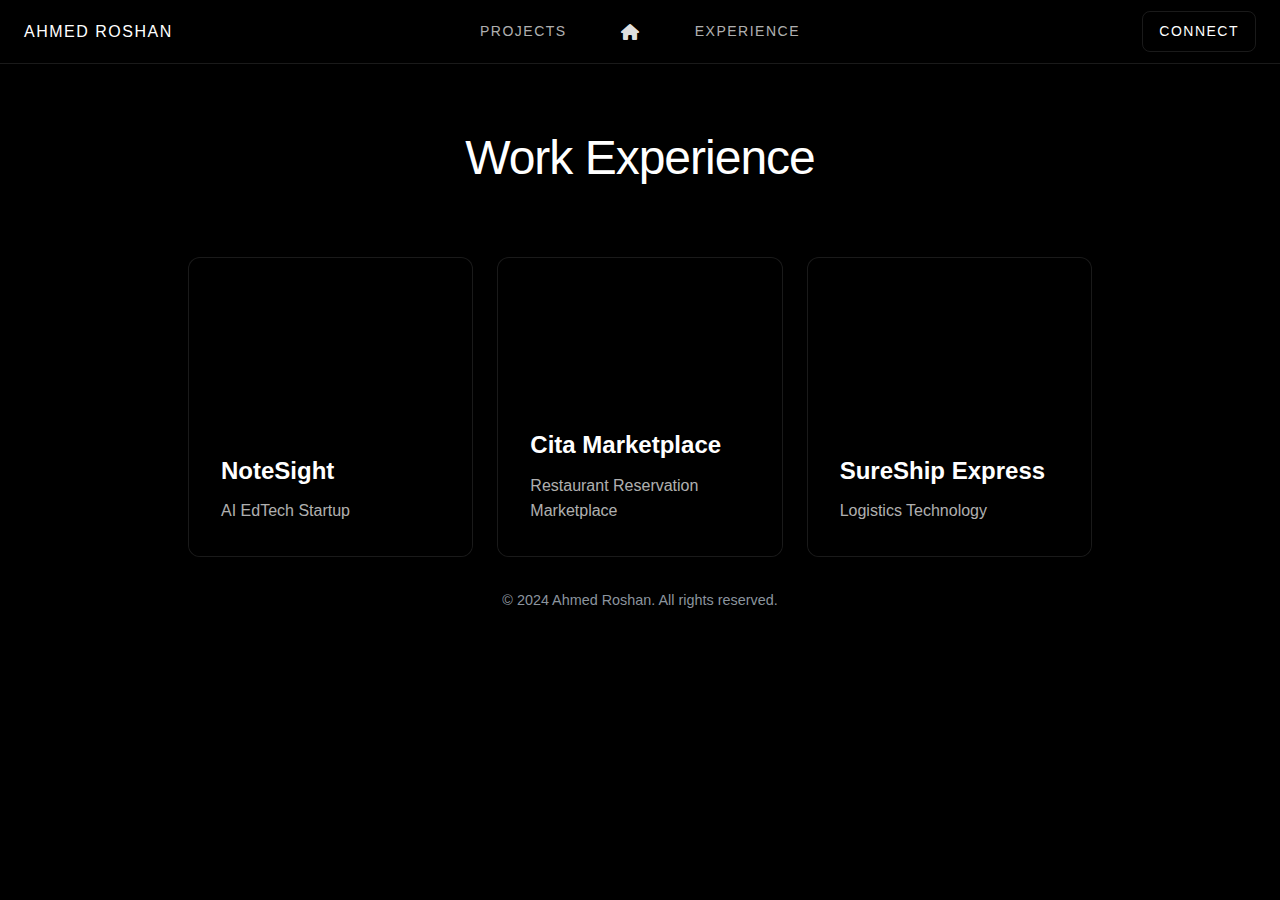
==== experience.html @ 5dc5aee1 "Initial portfolio website commit" ====
<!DOCTYPE html>
<html lang="en">
<head>
    <meta charset="UTF-8">
    <meta name="viewport" content="width=device-width, initial-scale=1.0">
    <title>Work Experience - Ahmed Roshan</title>
    <link rel="stylesheet" href="styles.css">
    <link rel="stylesheet" href="https://cdnjs.cloudflare.com/ajax/libs/font-awesome/6.0.0/css/all.min.css">
</head>
<body>
    <!-- Navigation -->
    <nav class="navbar">
        <div class="nav-section">
            <div class="name-wrapper">
                <span class="nav-brand">Ahmed Roshan</span>
                <div class="name-dropdown">
                    <div class="name-content">
                        <h3>University of Virginia</h3>
                        <p class="graduation">Expected Graduation: May 2026</p>
                        <p class="major">Major: Computer Science & Economics</p>
                        <div class="current-status">
                            <p>Currently working at NoteSight as a Product Management & Development Intern for Spring.</p>
                            <p>Open for Summer 2025 internships and full-time roles starting in 2026.</p>
                        </div>
                    </div>
                </div>
            </div>
        </div>
        <div class="nav-center">
            <a href="projects.html">Projects</a>
            <a href="index.html" class="home-icon" title="Home">
                <i class="fas fa-home"></i>
            </a>
            <a href="experience.html">Experience</a>
        </div>
        <div class="nav-right">
            <a href="index.html#connect" class="connect-button">Connect</a>
        </div>
    </nav>

    <!-- Experience Grid -->
    <section class="experience-page">
        <h1 class="page-title">Work Experience</h1>
        <div class="experience-grid">
            <a href="notesight.html" class="experience-box">
                <div class="experience-box-content">
                    <h2>NoteSight</h2>
                    <p>AI EdTech Startup</p>
                </div>
                <div class="experience-box-overlay">
                    <div class="company-logo">
                        <img src="images/notesight-logo.png" alt="NoteSight Logo" class="company-logo-img">
                    </div>
                </div>
            </a>

            <a href="cita.html" class="experience-box">
                <div class="experience-box-content">
                    <h2>Cita Marketplace</h2>
                    <p>Restaurant Reservation Marketplace</p>
                </div>
                <div class="experience-box-overlay">
                    <div class="company-logo">
                        <img src="images/cita-logo.png" alt="Cita Logo" class="company-logo-img">
                    </div>
                </div>
            </a>

            <a href="sureship.html" class="experience-box">
                <div class="experience-box-content">
                    <h2>SureShip Express</h2>
                    <p>Logistics Technology</p>
                </div>
                <div class="experience-box-overlay">
                    <div class="company-logo">
                        <img src="images/sureship-logo.png" alt="SureShip Logo" class="company-logo-img">
                    </div>
                </div>
            </a>
        </div>
    </section>

    <footer>
        <p>&copy; 2024 Ahmed Roshan. All rights reserved.</p>
    </footer>
</body>
</html>
---- styles.css ----
/* Reset and Base Styles */
* {
    margin: 0;
    padding: 0;
    box-sizing: border-box;
    background-color: #000000;
}

:root {
    --primary-color: #ffffff;
    --secondary-color: #8b949e;
    --text-color: #ffffff;
    --light-text: #8b949e;
    --background: #000000;
    --header-bg: #000000;
    --section-bg: #000000;
    --card-bg: #000000;
    --border-color: #30363d;
    --transition: all 0.3s ease;
}

body {
    font-family: -apple-system, BlinkMacSystemFont, 'Segoe UI', Helvetica, Arial, sans-serif;
    line-height: 1.6;
    color: var(--text-color);
    background-color: #000000;
}

/* Navigation */
.navbar {
    position: fixed;
    top: 0;
    left: 0;
    right: 0;
    width: 100%;
    background-color: #000000 !important;
    padding: 0 24px;
    display: flex;
    justify-content: space-between;
    align-items: center;
    z-index: 1000;
    height: 64px;
    border-bottom: 1px solid rgba(255, 255, 255, 0.1);
    -webkit-backdrop-filter: none;
    backdrop-filter: none;
}

.nav-section, .nav-center, .nav-right {
    background-color: #000000;
}

.nav-brand, .nav-center a, .connect-button {
    background-color: transparent;
}

.nav-brand {
    font-size: 16px;
    font-weight: 500;
    color: #ffffff;
    text-transform: uppercase;
    letter-spacing: 1.5px;
}

.nav-center {
    display: flex;
    gap: 40px;
    position: absolute;
    left: 50%;
    transform: translateX(-50%);
    align-items: center;
}

.nav-center a {
    color: rgba(255, 255, 255, 0.7);
    text-decoration: none;
    font-size: 14px;
    font-weight: 500;
    text-transform: uppercase;
    letter-spacing: 1.5px;
    transition: color 0.15s ease;
}

.home-icon {
    display: flex;
    align-items: center;
    justify-content: center;
    width: 32px;
    height: 32px;
    padding: 0;
    border-radius: 50%;
    background: rgba(255, 255, 255, 0.1);
    transition: all 0.15s ease;
    margin: 0 8px;
}

.home-icon i {
    font-size: 16px;
    color: rgba(255, 255, 255, 0.9);
    background: transparent;
}

.home-icon:hover {
    background: rgba(255, 255, 255, 0.2);
    transform: translateY(-2px);
}

.nav-center a:hover {
    color: #ffffff;
}

.nav-links {
    display: flex;
    gap: 2rem;
    list-style: none;
}

.nav-links a {
    text-decoration: none;
    color: var(--light-text);
    font-weight: 400;
    font-size: 0.9rem;
    text-transform: uppercase;
    letter-spacing: 0.5px;
    transition: var(--transition);
}

.nav-links a:hover {
    color: var(--primary-color);
}

.nav-right {
    display: flex;
    align-items: center;
}

/* Connect Button and Dropdown */
.connect-wrapper {
    position: relative;
}

.connect-button {
    padding: 8px 16px;
    border: 1px solid rgba(255, 255, 255, 0.1);
    border-radius: 8px;
    color: #ffffff;
    font-size: 14px;
    font-weight: 500;
    text-decoration: none;
    transition: all 0.15s ease;
    background: transparent;
    text-transform: uppercase;
    letter-spacing: 1.5px;
    cursor: pointer;
}

.connect-dropdown {
    position: absolute;
    top: calc(100% + 12px);
    right: 0;
    background: #000000;
    border: 1px solid rgba(255, 255, 255, 0.1);
    border-radius: 12px;
    padding: 12px;
    display: grid;
    grid-template-columns: repeat(2, 1fr);
    gap: 8px;
    opacity: 0;
    visibility: hidden;
    transform: translateY(-10px);
    transition: all 0.2s ease;
}

.connect-wrapper:hover .connect-button {
    border-color: rgba(255, 255, 255, 0.2);
    background: rgba(255, 255, 255, 0.1);
}

.connect-wrapper:hover .connect-dropdown {
    opacity: 1;
    visibility: visible;
    transform: translateY(0);
}

.connect-option {
    width: 40px;
    height: 40px;
    display: flex;
    align-items: center;
    justify-content: center;
    border-radius: 8px;
    background: rgba(255, 255, 255, 0.05);
    color: rgba(255, 255, 255, 0.7);
    text-decoration: none;
    transition: all 0.15s ease;
}

.connect-option:hover {
    background: rgba(255, 255, 255, 0.1);
    color: #ffffff;
    transform: translateY(-2px);
}

.connect-option i {
    font-size: 18px;
    background: transparent;
}

/* Hero Section */
.hero {
    background-color: #000000;
    min-height: 100vh;
    display: flex;
    align-items: center;
    justify-content: center;
    padding: 0 5%;
}

.hero-content {
    max-width: 800px;
    margin: 0 auto;
    text-align: center;
}

.hero h1 {
    font-size: 64px;
    margin-bottom: 16px;
    color: var(--primary-color);
    font-weight: 600;
    letter-spacing: -2px;
    line-height: 1.1;
}

.hero-subtitle {
    font-size: 24px;
    color: var(--primary-color);
    margin-bottom: 8px;
    font-weight: 500;
}

.hero-tagline {
    font-size: 20px;
    color: var(--light-text);
    margin-bottom: 48px;
    font-weight: 400;
}

.hero-description {
    max-width: 700px;
    margin: 0 auto;
    text-align: left;
}

.hero-description h2 {
    font-size: 24px;
    color: var(--primary-color);
    margin-bottom: 24px;
    font-weight: 500;
    text-align: center;
}

.hero-description p {
    font-size: 16px;
    color: var(--light-text);
    margin-bottom: 24px;
    line-height: 1.6;
}

/* CTA Buttons */
.cta-buttons {
    display: flex;
    gap: 1rem;
    justify-content: center;
}

.cta-primary, .cta-secondary {
    padding: 0.6rem 1.2rem;
    border-radius: 4px;
    text-decoration: none;
    font-weight: 400;
    font-size: 0.9rem;
    transition: var(--transition);
}

.cta-primary {
    background: var(--primary-color);
    color: var(--background);
    border: none;
}

.cta-secondary {
    border: 1px solid var(--border-color);
    color: var(--primary-color);
    background: transparent;
}

.cta-primary:hover, .cta-secondary:hover {
    opacity: 0.9;
}

/* Section Styles */
.section {
    padding: 4rem 0;
    max-width: 1200px;
    margin: 0 auto;
}

.section-title {
    font-size: 36px;
    font-weight: 600;
    margin-bottom: 2rem;
    text-align: left;
    color: #ffffff;
}

/* Projects Grid */
.projects-grid {
    display: grid;
    grid-template-columns: repeat(auto-fit, minmax(300px, 1fr));
    gap: 2rem;
    max-width: 1200px;
    margin: 0 auto;
}

.project-card {
    background: var(--background);
    border: 1px solid var(--border-color);
    border-radius: 4px;
    overflow: hidden;
    transition: var(--transition);
}

.project-card:hover {
    border-color: var(--light-text);
}

.project-image img {
    width: 100%;
    height: 200px;
    object-fit: cover;
}

.project-content {
    padding: 1.5rem;
}

.project-tech {
    display: flex;
    gap: 0.5rem;
    flex-wrap: wrap;
    margin: 1rem 0;
}

.project-tech span {
    background: var(--section-bg);
    color: var(--light-text);
    padding: 0.3rem 0.8rem;
    border-radius: 20px;
    font-size: 0.9rem;
}

.project-links {
    display: flex;
    gap: 16px;
}

.project-links-center {
    display: flex;
    gap: 16px;
    justify-content: center;
    margin-top: 48px;
}

.project-link {
    display: flex;
    align-items: center;
    gap: 8px;
    padding: 8px 16px;
    border: 1px solid rgba(255, 255, 255, 0.1);
    border-radius: 8px;
    color: #ffffff;
    text-decoration: none;
    font-size: 14px;
    transition: all 0.15s ease;
}

.project-link:hover {
    border-color: rgba(255, 255, 255, 0.2);
    background: rgba(255, 255, 255, 0.1);
    transform: translateY(-2px);
}

.project-link i {
    font-size: 16px;
    background: transparent;
}

/* Timeline */
.timeline {
    max-width: 800px;
    margin: 0 auto;
    padding: 0 20px;
}

.timeline-item {
    position: relative;
    padding-left: 2rem;
    margin-bottom: 3rem;
    border-left: 2px solid rgba(255, 255, 255, 0.2);
}

.timeline-content {
    background: rgba(255, 255, 255, 0.05);
    padding: 2rem;
    border-radius: 8px;
}

.timeline-content h3 {
    font-size: 24px;
    font-weight: 600;
    color: #ffffff;
    margin-bottom: 0.5rem;
}

.timeline-content h4 {
    font-size: 18px;
    font-weight: 500;
    color: rgba(255, 255, 255, 0.7);
    margin-bottom: 1.5rem;
}

.timeline-content ul {
    list-style: none;
    padding: 0;
    margin: 0 0 2rem 0;
}

.timeline-content li {
    color: rgba(255, 255, 255, 0.9);
    margin-bottom: 1rem;
    line-height: 1.6;
    font-size: 16px;
}

.timeline-skills,
.timeline-tools {
    margin-top: 1.5rem;
}

.timeline-skills h5,
.timeline-tools h5 {
    font-size: 16px;
    font-weight: 600;
    color: rgba(255, 255, 255, 0.7);
    margin-bottom: 0.75rem;
}

.skills-list,
.tools-list {
    display: flex;
    flex-wrap: wrap;
    gap: 8px;
}

.skills-list span,
.tools-list span {
    background: rgba(255, 255, 255, 0.1);
    padding: 4px 12px;
    border-radius: 16px;
    font-size: 14px;
    color: rgba(255, 255, 255, 0.9);
    transition: all 0.2s ease;
}

.skills-list span:hover,
.tools-list span:hover {
    background: rgba(255, 255, 255, 0.15);
    transform: translateY(-1px);
}

/* Connect Section */
.social-links {
    display: flex;
    justify-content: center;
    gap: 2rem;
    flex-wrap: wrap;
    max-width: 600px;
    margin: 0 auto;
}

.social-link {
    display: flex;
    align-items: center;
    gap: 0.5rem;
    text-decoration: none;
    color: var(--light-text);
    padding: 1rem;
    border-radius: 4px;
    background: var(--background);
    box-shadow: 0 2px 4px rgba(0, 0, 0, 0.1);
    transition: var(--transition);
    border: 1px solid var(--border-color);
}

.social-link:hover {
    color: var(--primary-color);
    border-color: var(--light-text);
}

.social-link i {
    font-size: 1.5rem;
}

/* Footer */
footer {
    text-align: center;
    padding: 2rem;
    background: var(--background);
    color: var(--light-text);
    font-size: 0.9rem;
}

/* Mobile Menu Button */
.mobile-menu-button {
    background: transparent;
    border: none;
    color: var(--primary-color);
    font-size: 1.5rem;
    cursor: pointer;
}

/* Responsive Design */
@media (max-width: 768px) {
    .hero h1 {
        font-size: 40px;
        margin-bottom: 12px;
    }
    
    .hero-subtitle {
        font-size: 20px;
    }
    
    .hero-tagline {
        font-size: 18px;
        margin-bottom: 36px;
    }
    
    .hero-description h2 {
        font-size: 20px;
        margin-bottom: 20px;
    }
    
    .nav-links {
        display: none;
    }
    
    .section-title {
        font-size: 2rem;
    }
    
    .social-links {
        flex-direction: column;
        align-items: center;
    }
    
    .social-link {
        width: 100%;
        justify-content: center;
    }

    .timeline {
        padding: 0 10px;
    }

    .timeline-content {
        padding: 1.5rem;
    }

    .timeline-content h3 {
        font-size: 20px;
    }

    .timeline-content h4 {
        font-size: 16px;
    }

    .timeline-content li {
        font-size: 14px;
    }

    .skills-list span,
    .tools-list span {
        font-size: 12px;
        padding: 3px 10px;
    }
}

/* Page Titles */
.page-title {
    font-size: 48px;
    font-weight: 500;
    color: var(--primary-color);
    margin: 120px 0 60px;
    text-align: center;
    letter-spacing: -1px;
}

/* Experience Page Styles */
.experience-page {
    max-width: 1000px;
    margin: 0 auto;
    padding: 0 24px;
}

.experience-item {
    background: #000000;
    border: 1px solid var(--border-color);
    border-radius: 12px;
    padding: 32px;
    margin-bottom: 32px;
}

.experience-header {
    margin-bottom: 24px;
}

.experience-header h2 {
    font-size: 24px;
    color: var(--primary-color);
    margin-bottom: 8px;
}

.experience-header h3 {
    font-size: 18px;
    color: var(--light-text);
    margin-bottom: 4px;
}

.experience-date {
    font-size: 14px;
    color: var(--light-text);
}

.experience-content h4 {
    font-size: 16px;
    color: var(--primary-color);
    margin: 24px 0 16px;
}

.experience-content ul {
    list-style: none;
    padding: 0;
}

.experience-content li {
    color: var(--light-text);
    margin-bottom: 12px;
    padding-left: 24px;
    position: relative;
}

.experience-content li:before {
    content: "•";
    position: absolute;
    left: 0;
    color: var(--light-text);
}

.tech-stack {
    display: flex;
    flex-wrap: wrap;
    gap: 8px;
}

.tech-stack span {
    background: rgba(255, 255, 255, 0.1);
    color: var(--light-text);
    padding: 4px 12px;
    border-radius: 16px;
    font-size: 14px;
}

/* Projects Page Styles */
.projects-page {
    max-width: 1200px;
    margin: 0 auto;
    padding: 0 24px;
}

/* Project Item Base Styles */
.project-item {
    background: #000000;
    border: 1px solid rgba(255, 255, 255, 0.1);
    border-radius: 12px;
    margin-bottom: 64px;
    transition: all 0.3s ease;
}

.project-item:hover {
    border-color: rgba(255, 255, 255, 0.2);
    transform: translateY(-4px);
}

/* Project Large Layout */
.project-large .project-content {
    display: flex;
    flex-direction: column;
    gap: 48px;
    padding: 48px;
}

.project-image-large {
    width: 100%;
    height: 500px;
    border-radius: 8px;
    overflow: hidden;
}

.project-image-large img {
    width: 100%;
    height: 100%;
    object-fit: cover;
}

/* Project Split Layout */
.project-split {
    display: grid;
    grid-template-columns: 1fr 1fr;
    gap: 48px;
    padding: 0;
}

.project-image-side {
    height: 100%;
    border-radius: 12px 0 0 12px;
    overflow: hidden;
}

.project-image-side img {
    width: 100%;
    height: 100%;
    object-fit: cover;
}

.project-content-side {
    padding: 48px 48px 48px 0;
}

/* Project Text Focus Layout */
.project-text-focus {
    padding: 48px;
}

.project-metrics {
    display: grid;
    grid-template-columns: repeat(3, 1fr);
    gap: 32px;
    margin: 32px 0;
    text-align: center;
}

.metric {
    display: flex;
    flex-direction: column;
    gap: 8px;
}

.metric-number {
    font-size: 48px;
    font-weight: 600;
    color: #ffffff;
    line-height: 1;
}

.metric-label {
    font-size: 16px;
    color: rgba(255, 255, 255, 0.7);
}

/* Project Content Styles */
.project-content h2 {
    font-size: 32px;
    font-weight: 600;
    color: #ffffff;
    margin-bottom: 16px;
}

.project-role {
    font-size: 20px;
    font-weight: 500;
    color: rgba(255, 255, 255, 0.7);
    margin-bottom: 24px;
}

.project-description {
    font-size: 16px;
    line-height: 1.6;
    color: rgba(255, 255, 255, 0.7);
    margin-bottom: 32px;
    max-width: 700px;
}

.project-tech-stack {
    margin-bottom: 32px;
}

.project-tech-stack h4,
.project-highlights h4 {
    font-size: 16px;
    color: #ffffff;
    margin-bottom: 16px;
}

.tech-tags {
    display: flex;
    flex-wrap: wrap;
    gap: 8px;
}

.tech-tags span {
    background: rgba(255, 255, 255, 0.1);
    color: rgba(255, 255, 255, 0.7);
    padding: 6px 12px;
    border-radius: 16px;
    font-size: 14px;
}

.project-highlights ul {
    list-style: none;
    padding: 0;
    margin: 0 0 32px 0;
}

.project-highlights li {
    color: rgba(255, 255, 255, 0.7);
    margin-bottom: 12px;
    padding-left: 24px;
    position: relative;
}

.project-highlights li:before {
    content: "•";
    position: absolute;
    left: 0;
    color: rgba(255, 255, 255, 0.7);
}

/* Responsive Design for Projects */
@media (max-width: 768px) {
    .project-large .project-content {
        padding: 32px;
        gap: 32px;
    }

    .project-image-large {
        height: 300px;
    }

    .project-split {
        grid-template-columns: 1fr;
        gap: 32px;
    }

    .project-image-side {
        height: 300px;
        border-radius: 12px 12px 0 0;
    }

    .project-content-side {
        padding: 32px;
    }

    .project-text-focus {
        padding: 32px;
    }

    .project-metrics {
        grid-template-columns: 1fr;
        gap: 24px;
    }

    .metric-number {
        font-size: 36px;
    }
}

/* Experience Grid Styles */
.experience-grid {
    display: grid;
    grid-template-columns: repeat(3, 1fr);
    gap: 24px;
    max-width: 1200px;
    margin: 0 auto;
    padding: 0 24px;
}

.experience-box {
    position: relative;
    background: #000000;
    border: 1px solid rgba(255, 255, 255, 0.1);
    border-radius: 12px;
    height: 300px;
    overflow: hidden;
    text-decoration: none;
    transition: all 0.3s ease;
}

.experience-box:hover {
    border-color: rgba(255, 255, 255, 0.2);
    transform: translateY(-4px);
}

.experience-box-content {
    position: absolute;
    top: 0;
    left: 0;
    width: 100%;
    height: 100%;
    padding: 32px;
    display: flex;
    flex-direction: column;
    justify-content: flex-end;
    background: linear-gradient(to bottom, transparent 0%, rgba(0, 0, 0, 0.8) 50%);
    z-index: 2;
    transition: opacity 0.3s ease;
}

.experience-box:hover .experience-box-content {
    opacity: 0;
}

.experience-box-content h2 {
    font-size: 24px;
    font-weight: 600;
    color: #ffffff;
    margin-bottom: 8px;
}

.experience-box-content p {
    font-size: 16px;
    color: rgba(255, 255, 255, 0.7);
}

.experience-box-overlay {
    position: absolute;
    top: 0;
    left: 0;
    width: 100%;
    height: 100%;
    background: #000000;
    display: flex;
    align-items: center;
    justify-content: center;
    opacity: 0;
    transition: opacity 0.3s ease;
    border-radius: 12px;
    overflow: hidden;
}

.experience-box:hover .experience-box-overlay {
    opacity: 1;
}

.company-logo {
    position: absolute;
    top: 0;
    left: 0;
    width: 100%;
    height: 100%;
    display: flex;
    align-items: center;
    justify-content: center;
    padding: 0;
    border-radius: 12px;
    overflow: hidden;
}

.company-logo-img {
    width: 100%;
    height: 100%;
    object-fit: cover;
    background: transparent;
    border-radius: 12px;
}

.cita-logo {
    display: none;
}

/* Responsive Design for Experience Grid */
@media (max-width: 1024px) {
    .experience-grid {
        grid-template-columns: repeat(2, 1fr);
    }
}

@media (max-width: 768px) {
    .experience-grid {
        grid-template-columns: 1fr;
        padding: 0 16px;
    }

    .experience-box {
        height: 250px;
    }

    .experience-box-content {
        padding: 24px;
    }

    .experience-box-content h2 {
        font-size: 20px;
    }

    .experience-box-content p {
        font-size: 14px;
    }
}

.name-wrapper {
    position: relative;
    cursor: pointer;
}

.name-dropdown {
    position: absolute;
    top: calc(100% + 12px);
    left: 0;
    background: #000000;
    border: 1px solid rgba(255, 255, 255, 0.1);
    border-radius: 12px;
    padding: 20px;
    width: 320px;
    opacity: 0;
    visibility: hidden;
    transform: translateY(-10px);
    transition: all 0.3s ease;
    z-index: 1000;
}

/* Only apply hover styles if not being controlled by JavaScript */
.name-wrapper:hover .name-dropdown:not([style*="opacity"]) {
    opacity: 1;
    visibility: visible;
    transform: translateY(0);
}

.name-content h3 {
    font-size: 16px;
    font-weight: 600;
    color: #ffffff;
    margin-bottom: 8px;
}

.name-content .graduation {
    font-size: 13px;
    color: rgba(255, 255, 255, 0.7);
    margin-bottom: 6px;
}

.name-content .major {
    font-size: 13px;
    color: rgba(255, 255, 255, 0.7);
    margin-bottom: 12px;
}

.current-status {
    border-top: 1px solid rgba(255, 255, 255, 0.1);
    padding-top: 12px;
}

.current-status p {
    font-size: 13px;
    color: rgba(255, 255, 255, 0.7);
    margin-bottom: 8px;
    line-height: 1.4;
}

/* Mobile Responsiveness for Name Dropdown */
@media (max-width: 768px) {
    .name-dropdown {
        width: 280px;
        left: 50%;
        transform: translateX(-50%) translateY(-10px);
    }

    .name-wrapper:hover .name-dropdown {
        transform: translateX(-50%) translateY(0);
    }
}
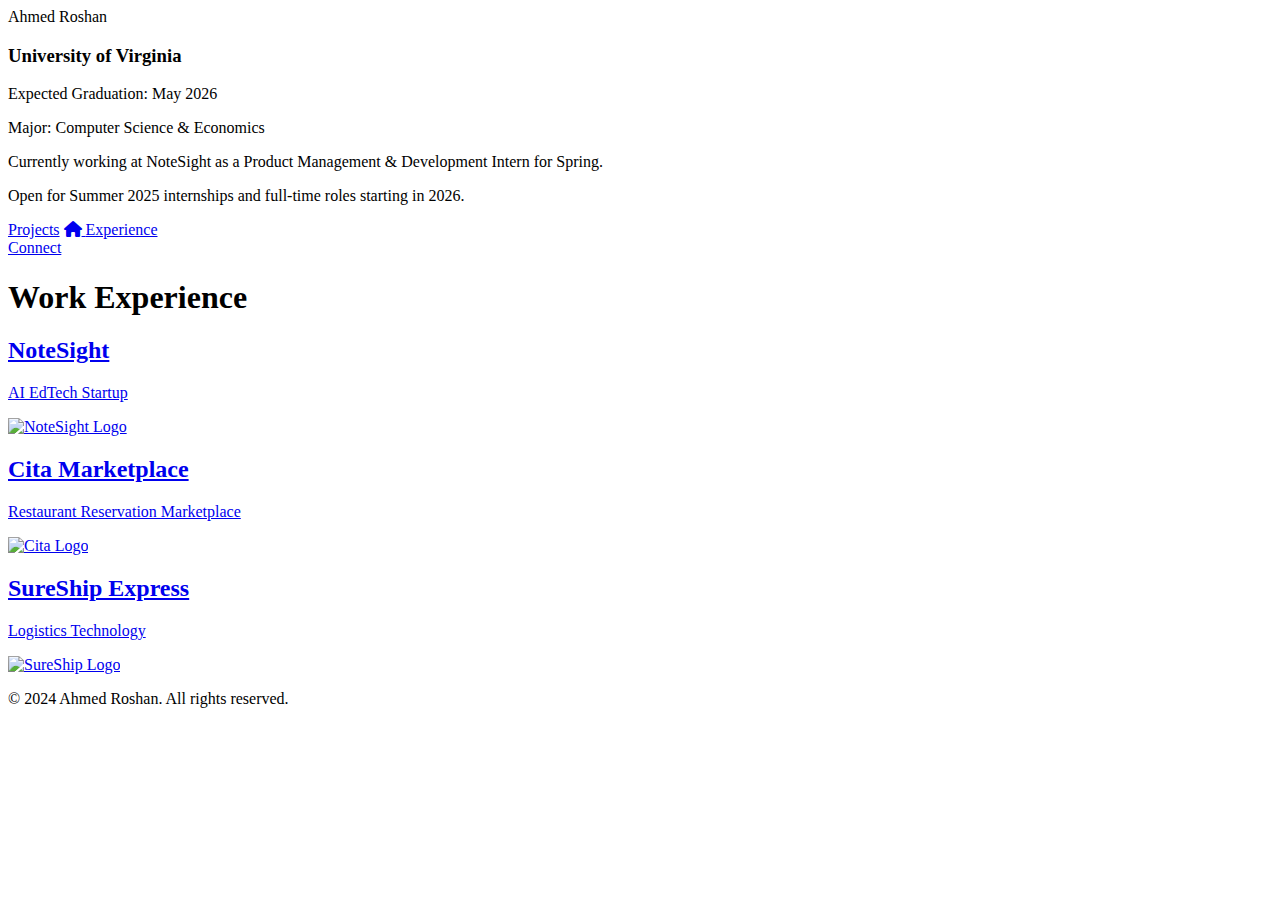
==== commit e06388c5: "Fix paths for GitHub Pages" ====
--- a/experience.html
+++ b/experience.html
@@ -4,8 +4,9 @@
     <meta charset="UTF-8">
     <meta name="viewport" content="width=device-width, initial-scale=1.0">
     <title>Work Experience - Ahmed Roshan</title>
-    <link rel="stylesheet" href="styles.css">
+    <link rel="stylesheet" href="/portfolio/styles.css">
     <link rel="stylesheet" href="https://cdnjs.cloudflare.com/ajax/libs/font-awesome/6.0.0/css/all.min.css">
+    <base href="/portfolio/">
 </head>
 <body>
     <!-- Navigation -->
@@ -27,14 +28,14 @@
             </div>
         </div>
         <div class="nav-center">
-            <a href="projects.html">Projects</a>
-            <a href="index.html" class="home-icon" title="Home">
+            <a href="/portfolio/projects.html">Projects</a>
+            <a href="/portfolio/index.html" class="home-icon" title="Home">
                 <i class="fas fa-home"></i>
             </a>
-            <a href="experience.html">Experience</a>
+            <a href="/portfolio/experience.html">Experience</a>
         </div>
         <div class="nav-right">
-            <a href="index.html#connect" class="connect-button">Connect</a>
+            <a href="/portfolio/index.html#connect" class="connect-button">Connect</a>
         </div>
     </nav>
 
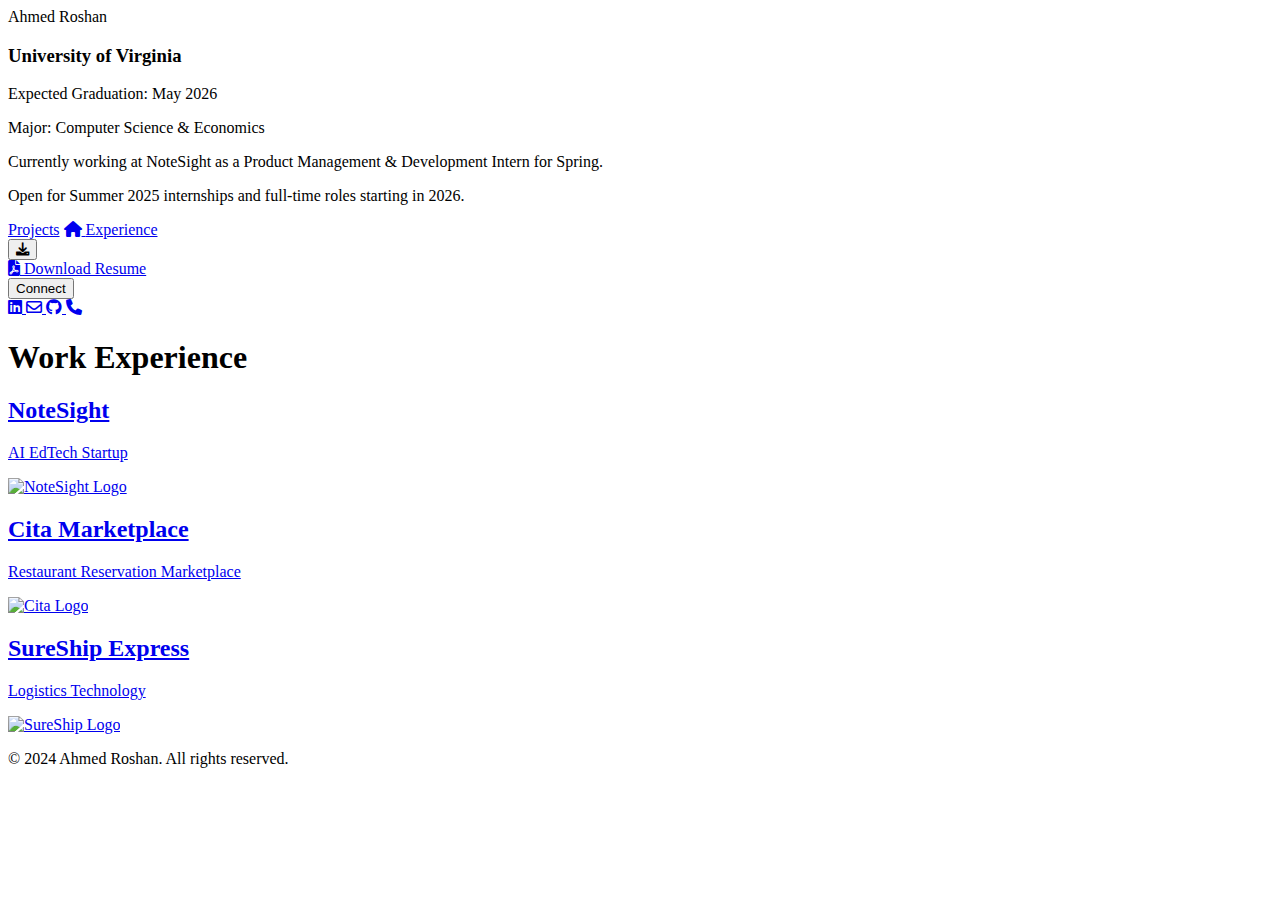
==== commit 7effad55: "Update portfolio structure and styling: Reorganize files, enhance timeline section, improve UI/UX wi" ====
--- a/experience.html
+++ b/experience.html
@@ -35,7 +35,34 @@
             <a href="/portfolio/experience.html">Experience</a>
         </div>
         <div class="nav-right">
-            <a href="/portfolio/index.html#connect" class="connect-button">Connect</a>
+            <div class="download-wrapper">
+                <button class="download-button">
+                    <i class="fas fa-download"></i>
+                </button>
+                <div class="download-dropdown">
+                    <a href="/portfolio/resume.pdf" download class="download-option">
+                        <i class="fas fa-file-pdf"></i>
+                        Download Resume
+                    </a>
+                </div>
+            </div>
+            <div class="connect-wrapper">
+                <button class="connect-button">Connect</button>
+                <div class="connect-dropdown">
+                    <a href="https://www.linkedin.com/in/ahmed-roshan/" target="_blank" class="connect-option">
+                        <i class="fab fa-linkedin"></i>
+                    </a>
+                    <a href="mailto:roshankhawajaa@gmail.com" class="connect-option">
+                        <i class="far fa-envelope"></i>
+                    </a>
+                    <a href="https://github.com/rokhawaja" target="_blank" class="connect-option">
+                        <i class="fab fa-github"></i>
+                    </a>
+                    <a href="tel:+15714271749" class="connect-option">
+                        <i class="fas fa-phone"></i>
+                    </a>
+                </div>
+            </div>
         </div>
     </nav>
 
@@ -43,38 +70,38 @@
     <section class="experience-page">
         <h1 class="page-title">Work Experience</h1>
         <div class="experience-grid">
-            <a href="notesight.html" class="experience-box">
+            <a href="/portfolio/notesight.html" class="experience-box">
                 <div class="experience-box-content">
                     <h2>NoteSight</h2>
                     <p>AI EdTech Startup</p>
                 </div>
                 <div class="experience-box-overlay">
                     <div class="company-logo">
-                        <img src="images/notesight-logo.png" alt="NoteSight Logo" class="company-logo-img">
+                        <img src="/portfolio/images/notesight-logo.png" alt="NoteSight Logo" class="company-logo-img">
                     </div>
                 </div>
             </a>
 
-            <a href="cita.html" class="experience-box">
+            <a href="/portfolio/cita.html" class="experience-box">
                 <div class="experience-box-content">
                     <h2>Cita Marketplace</h2>
                     <p>Restaurant Reservation Marketplace</p>
                 </div>
                 <div class="experience-box-overlay">
                     <div class="company-logo">
-                        <img src="images/cita-logo.png" alt="Cita Logo" class="company-logo-img">
+                        <img src="/portfolio/images/cita-logo.png" alt="Cita Logo" class="company-logo-img">
                     </div>
                 </div>
             </a>
 
-            <a href="sureship.html" class="experience-box">
+            <a href="/portfolio/sureship.html" class="experience-box">
                 <div class="experience-box-content">
                     <h2>SureShip Express</h2>
                     <p>Logistics Technology</p>
                 </div>
                 <div class="experience-box-overlay">
                     <div class="company-logo">
-                        <img src="images/sureship-logo.png" alt="SureShip Logo" class="company-logo-img">
+                        <img src="/portfolio/images/sureship-logo.png" alt="SureShip Logo" class="company-logo-img">
                     </div>
                 </div>
             </a>
